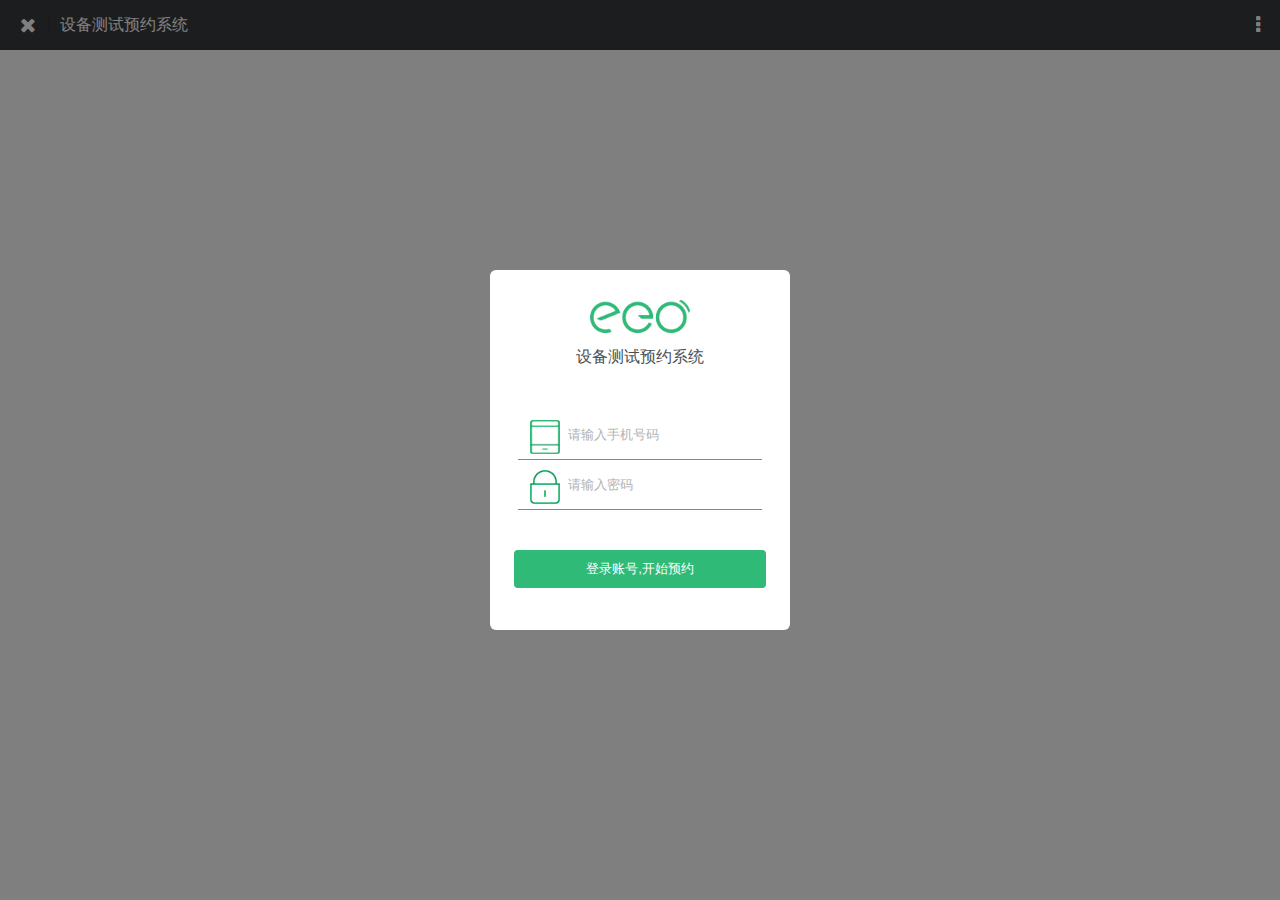
==== day2/index.html @ 00cb495f "day2" ====
<!DOCTYPE html>
<html>
<head lang="en">
    <meta charset="UTF-8">
    <meta name="viewport" content="width=device-width,initial-scale=1,maximum-scale=1,user-scalable=no"/>
    <link type="text/css" rel="stylesheet" href="css/font-awesome.min.css"/>
    <link type="text/css" rel="stylesheet" href="css/reset.css"/>
    <link type="text/css" rel="stylesheet" href="css/common.css"/>
    <link type="text/css" rel="stylesheet" href="css/style.css"/>
    <title></title>
</head>
<body>
    <header>
        <span class="fa fa-close f20"></span>
        <span>设备测试预约系统</span>
        <span class="fa fa-ellipsis-v f20"></span>
    </header>
    <main></main>
    <div class="mark"></div>
    <div class="dialog">
        <div class="title">
            <p><img src="images/logo_01.png" alt="logo"/></p>
            <p>设备测试预约系统</p>
        </div>
        <p>
            <input type="text" placeholder="请输入手机号码"/>
            <span><img src="images/icon_01.png" alt="phone"/></span>
        </p>
        <p>
            <input type="password" placeholder="请输入密码"/>
            <span><img src="images/icon_03.png" alt="pwd"/></span>
        </p>
        <button>登录账号,开始预约</button>
    </div>
</body>
</html>
---- day2/css/common.css ----
/*
* @description:Common usage Styles
* @author:HaoNan
* @update:HaoNan (2015-08-1 8:30)
*/
@-webkit-viewport {
    width: device-width;
}

@-moz-viewport {
    width: device-width;
}

@-ms-viewport {
    width: device-width;
}

@-o-viewport {
    width: device-width;
}

@viewport {
    width: device-width;
}

body {
    font-family: "Microsoft Yahei", Helvetica, Arial, sans-serif;
    color: #3b3d3e;
}

a {
    color: #666;
}

a:hover, a:focus {
    color: #666;
    text-decoration: none;
}

.block {
    display: block;
}

.float-left {
    float: left;
}

.float-right {
    float: right;
}

.float-none {
    float: none;
}

.margin-center {
    margin-left: auto;
    margin-right: auto;
    display: table;
    width: auto;
}

.text-justify {
    text-align: justify;
}

.text-underline {
    text-decoration: underline;
}

.text-top {
    vertical-align: top;
}

.text-middle {
    vertical-align: middle;
}

.text-bottom {
    vertical-align: bottom;
}

.text-nobr {
    white-space: nowrap;
    overflow: hidden;
    text-overflow: ellipsis;
}

.text-nowrap {
    display: -webkit-box;
    overflow: hidden;
    text-overflow: ellipsis;
    -webkit-box-orient: vertical;
    -webkit-line-clamp: 2;
}

.f0 {
    font-size: 0;
}

.f9 {
    font-size: .09rem;
}

.f10 {
    font-size: .1rem;
}

.f12 {
    font-size: .12rem;
}

.f14 {
    font-size: .14rem;
}

.f16 {
    font-size: .16rem;
}

.f18 {
    font-size: .18rem;
}

.f20 {
    font-size: .2rem;
}

.f24 {
    font-size: .24rem;
}

.f26 {
    font-size: .26rem;
}

.f32 {
    font-size: .32rem;
}

.f36 {
    font-size: .36rem;
}

.pos-relative {
    position: relative;
}

.pos-absolute {
    position: absolute;
}

.pos-static {
    position: static;
}

.text-dark {
    color: #000;
}

.text-light-dark {
    color: #666;
}

.text-jet-dark {
    color: #333;
}

.text-white, a.text-white {
    color: #fff;
}

.text-red, a.text-red {
    color: #ff4136;
}

.text-light-red, a.text-light-red {
    color: #f74d4d;
}

.text-blue, a.text-blue {
    color: #006666;
}

.text-highlight-blue, a.text-highlight-blue {
    color: #5badab;
}

.text-high-blue, a.text-high-blue {
    color: #4c6aae;
}

a.text-light-blue, .text-light-blue {
    color: #89afc3;
}

.text-orange, a.text-orange {
    color: #fa8100;
}

.text-dark-orange {
    color: #ff7200;
}

.text-gray, a.text-gray {
    color: #454545;
}

.text-light-gray {
    color: #a3a3a3;
}

.txt-idt1 {
    text-indent: 1rem;
}

.txt-idt2 {
    text-indent: 2rem;
}

.n {
    font-weight: normal;
    font-style: normal;
}

.b {
    font-weight: bold;
}

.i {
    font-style: italic;
}

.wf {
    width: 100%;
}

.hf {
    height: 100%;
}

.nowrap {
    white-space: nowrap;
}

.bk {
    word-wrap: break-word;
}

.rel {
    position: relative;
}

.abs {
    position: absolute;
}

.bg-navy {
    background-color: #001f3f;
}

.bg-blue {
    background-color: #0074d9;
}

.bg-aqua {
    background-color: #7fdbff;
}

.bg-teal {
    background-color: #39cccc;
}

.bg-olive {
    background-color: #3d9970;
}

.bg-green {
    background-color: #2ecc40;
}

.bg-lime {
    background-color: #01ff70;
}

.bg-yellow {
    background-color: #ffdc00;
}

.bg-orange {
    background-color: #ff851b;
}

.bg-danger {
    background-color: #ff4136;
}

.bg-fuchsia {
    background-color: #f012be;
}

.bg-purple {
    background-color: #b10dc9;
}

.bg-maroon {
    background-color: #85144b;
}

.bg-white {
    background-color: #ffffff;
}

.bg-gray {
    background-color: #aaaaaa;
}

.bg-light-gray {
    background-color: #f0efed;
}

.bg-silver {
    background-color: #dddddd;
}

.bg-black {
    background-color: #111111;
}

.bg-white {
    background-color: #fff;
}

.bg-none {
    background-image: none !important;
}

.bgfb {
    background-color: #fbfbfb;
}

.bgf5 {
    background-color: #f5f5f5;
}

.bgf0 {
    background-color: #f0f0f0;
}

.bgeb {
    background-color: #ebebeb;
}

.bge0 {
    background-color: #e0e0e0;
}

.bd1 {
    border: 1px solid #ddd;
}

.bd2 {
    border: 2px solid #ddd;
}

.bd3 {
    border: 3px solid #ddd;
}

.bd0 {
    border-width: 0;
}

.bdl0 {
    border-left: 0 !important;
}

.bdt1 {
    border-top: 1px solid #ccc;
}

.bdr1 {
    border-right: 1px solid #ccc;
}

.bdl1 {
    border-left: 1px solid #ccc;
}

.bdb1 {
    border-bottom: 1px solid #eee;
}

.ml0 {
    margin-left: 0;
}

.mr0 {
    margin-right: 0;
}

.mt0 {
    margin-top: 0;
}

.mb0 {
    margin-bottom: 0;
}

.pl0 {
    padding-left: 0;
}

.pr0 {
    padding-right: 0;
}

.pt0 {
    padding-top: 0;
}

.pb0 {
    padding-bottom: 0;
}

.mlf3 {
    margin-left: -3px;
}

.mlf5 {
    margin-left: -5px;
}

.mlf10 {
    margin-left: -10px;
}

.mrf15 {
    margin-right: -15px;
}

.mlrf15 {
    margin-left: -15px !important;
    margin-right: -15px !important;
}

.mtf3 {
    margin-top: -3px;
}

.mtf5 {
    margin-top: -5px;
}

.mtf10 {
    margin-top: -10px;
}

.mtf15 {
    margin-top: -15px;
}

.mt3 {
    margin-top: 3px;
}

.mt5 {
    margin-top: 5px;
}

.mt10 {
    margin-top: 10px;
}

.mt15 {
    margin-top: 15px;
}

.mt20 {
    margin-top: 20px;
}

.mt25 {
    margin-top: 25px;
}

.mt30 {
    margin-top: 30px;
}

.mt35 {
    margin-top: 35px;
}

.mt50 {
    margin-top: 50px;
}

.mb3 {
    margin-bottom: 3px;
}

.mb5 {
    margin-bottom: 5px;
}

.mb10 {
    margin-bottom: 10px;
}

.mb15 {
    margin-bottom: 15px;
}

.mb20 {
    margin-bottom: 20px;
}

.ml3 {
    margin-left: 3px;
}

.ml5 {
    margin-left: 5px;
}

.ml10 {
    margin-left: 10px;
}

.ml15 {
    margin-left: 15px;
}

.ml20 {
    margin-left: 20px;
}

.mr3 {
    margin-right: 3px;
}

.mr5 {
    margin-right: 5px;
}

.mr10 {
    margin-right: 10px;
}

.mr15 {
    margin-right: 15px;
}

.mr20 {
    margin-right: 20px;
}

.mr30 {
    margin-right: 30px;
}

.mr50 {
    margin-right: 50px;
}

.mlr1 {
    margin-left: 1px;
    margin-right: 1px;
}

.mlr3 {
    margin-left: 3px;
    margin-right: 3px;
}

.mlr5 {
    margin-left: 5px;
    margin-right: 5px;
}

.mlr10 {
    margin-left: 10px;
    margin-right: 10px;
}

.p1 {
    padding: 1px;
}

.p3 {
    padding: 3px;
}

.p5 {
    padding: 5px;
}

.p10 {
    padding: 10px;
}

.pt3 {
    padding-top: 3px;
}

.pt5 {
    padding-top: 5px;
}

.pt10 {
    padding-top: 10px;
}

.pt15 {
    padding-top: 15px;
}

.pt20 {
    padding-top: 20px;
}

.pt30 {
    padding-top: 30px;
}

.pt50 {
    padding-top: 50px;
}

.pb3 {
    padding-bottom: 3px;
}

.pb5 {
    padding-bottom: 5px;
}

.pb10 {
    padding-bottom: 10px;
}

.pb15 {
    padding-bottom: 15px;
}

.pb20 {
    padding-bottom: 20px;
}

.pb30 {
    padding-bottom: 30px;
}

.pb50 {
    padding-bottom: 50px;
}

.pl3 {
    padding-left: 3px;
}

.pl5 {
    padding-left: 5px;
}

.pl10 {
    padding-left: 10px !important;
}

.pl15 {
    padding-left: 15px;
}

.pl20 {
    padding-left: 20px;
}

.pl25 {
    padding-left: 25px;
}

.pl30 {
    padding-left: 30px;
}

.pr3 {
    padding-right: 3px;
}

.pr5 {
    padding-right: 5px;
}

.pr10 {
    padding-right: 10px !important;
}

.pr15 {
    padding-right: 15px;
}

.pr20 {
    padding-right: 20px;
}

.pr30 {
    padding-right: 30px;
}

.pr50 {
    padding-right: 50px;
}

.swiper-pagination-bullet-active {
    background-color: #666;
}

/*# sourcremappingURL=common.css.map */
---- day2/css/style.css ----
body {
  position: absolute;
  top: 0;
  bottom: 0;
  width: 100%;
  font-size: 0.12rem;
  display: -webkit-flex;
  -webkit-flex-direction: column; }

header {
  height: 0.5rem;
  background-color: #393a3e;
  color: #fff;
  font-size: 0.16rem;
  padding-left: 0.6rem;
  padding-right: 0.2rem;
  box-sizing: border-box;
  position: relative;
  z-index: 7; }
  header span {
    position: absolute;
    top: 0.15rem; }
    header span:first-child {
      left: 0.2rem;
      padding-right: 0.13rem;
      box-sizing: border-box;
      border-right: 0.01rem solid #2f3034; }
    header span:last-child {
      right: 0.2rem; }

main {
  -webkit-flex: 1;
  overflow-y: scroll; }

.mark {
  width: 100%;
  height: 100%;
  position: absolute;
  top: 0;
  left: 0;
  background-color: #000;
  opacity: 0.5;
  z-index: 88; }

.dialog {
  width: 3rem;
  height: 3.6rem;
  background-color: #fff;
  border-radius: 0.06rem;
  position: absolute;
  top: 0;
  left: 0;
  bottom: 0;
  right: 0;
  margin: auto;
  z-index: 999; }
  .dialog .title {
    height: 1.4rem;
    text-align: center;
    color: #4b4f52;
    font-size: 0.16rem; }
    .dialog .title p:first-child {
      padding-top: 0.3rem;
      padding-bottom: 0.1rem;
      padding-left: 1rem;
      padding-right: 1rem;
      box-sizing: border-box; }
      .dialog .title p:first-child img {
        width: 100%;
        height: 100%; }
  .dialog > p {
    padding-left: 0.28rem;
    padding-right: 0.28rem;
    box-sizing: border-box;
    position: relative; }
    .dialog > p input {
      height: 0.5rem;
      width: 100%;
      border-width: 0;
      border-bottom: 0.01rem solid #848887;
      padding-left: 0.5rem;
      box-sizing: border-box; }
      .dialog > p input::-webkit-input-placeholder {
        color: #b2b2b2; }
    .dialog > p span {
      width: 0.3rem;
      height: 0.34rem;
      position: absolute;
      top: 0.1rem;
      left: 0.4rem; }
      .dialog > p span img {
        width: 100%;
        height: 100%; }
  .dialog button {
    width: 84%;
    height: 0.38rem;
    display: block;
    line-height: 0.38rem;
    margin: 0.4rem auto 0;
    background-color: #2fba77;
    text-align: center;
    color: #fff;
    border: none;
    border-radius: 0.04rem; }

/*# sourceMappingURL=style.css.map */
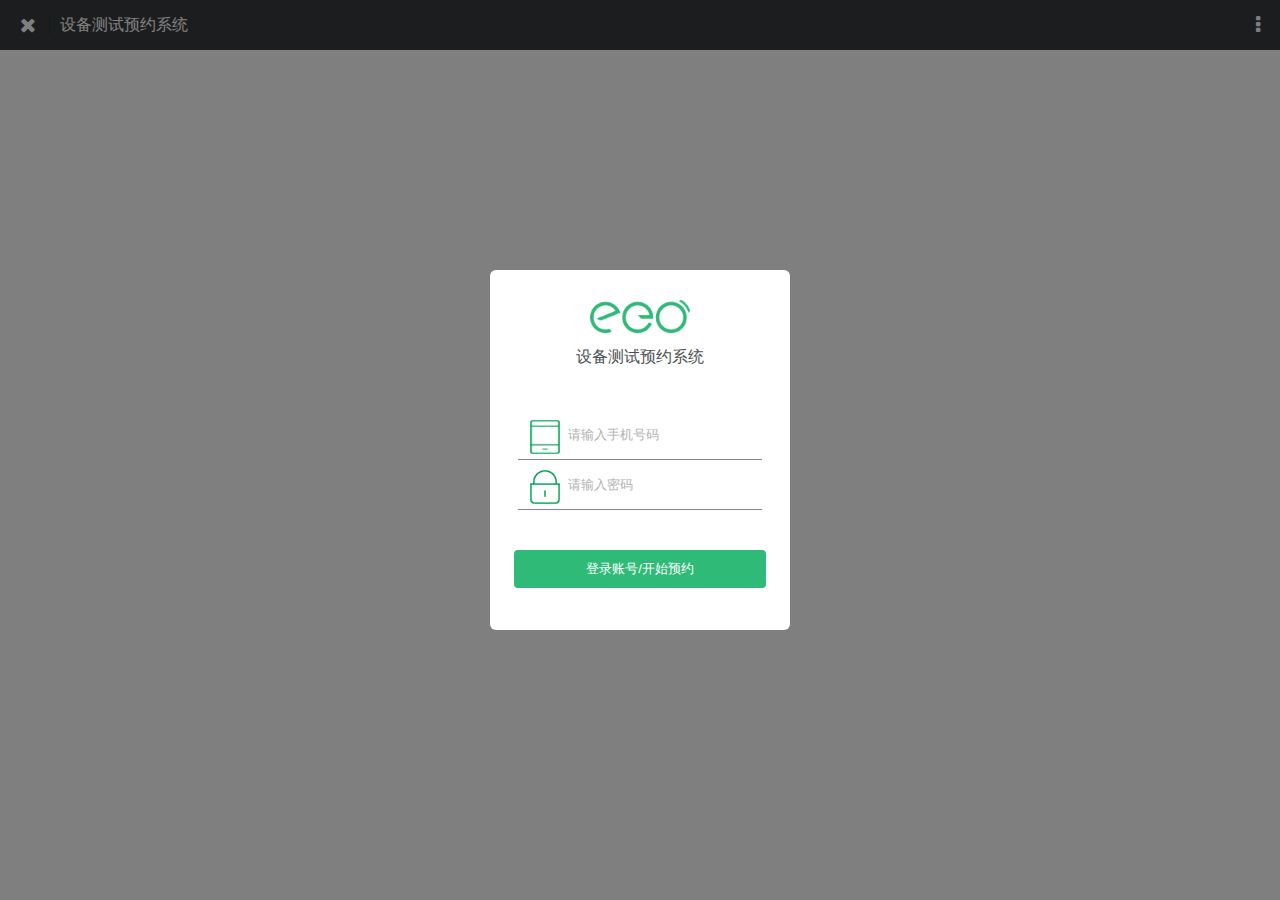
==== commit a8872d4c: "commit day2" ====
--- a/day2/index.html
+++ b/day2/index.html
@@ -30,7 +30,7 @@
             <input type="password" placeholder="请输入密码"/>
             <span><img src="images/icon_03.png" alt="pwd"/></span>
         </p>
-        <button>登录账号,开始预约</button>
+        <button>登录账号/开始预约</button>
     </div>
 </body>
 </html>